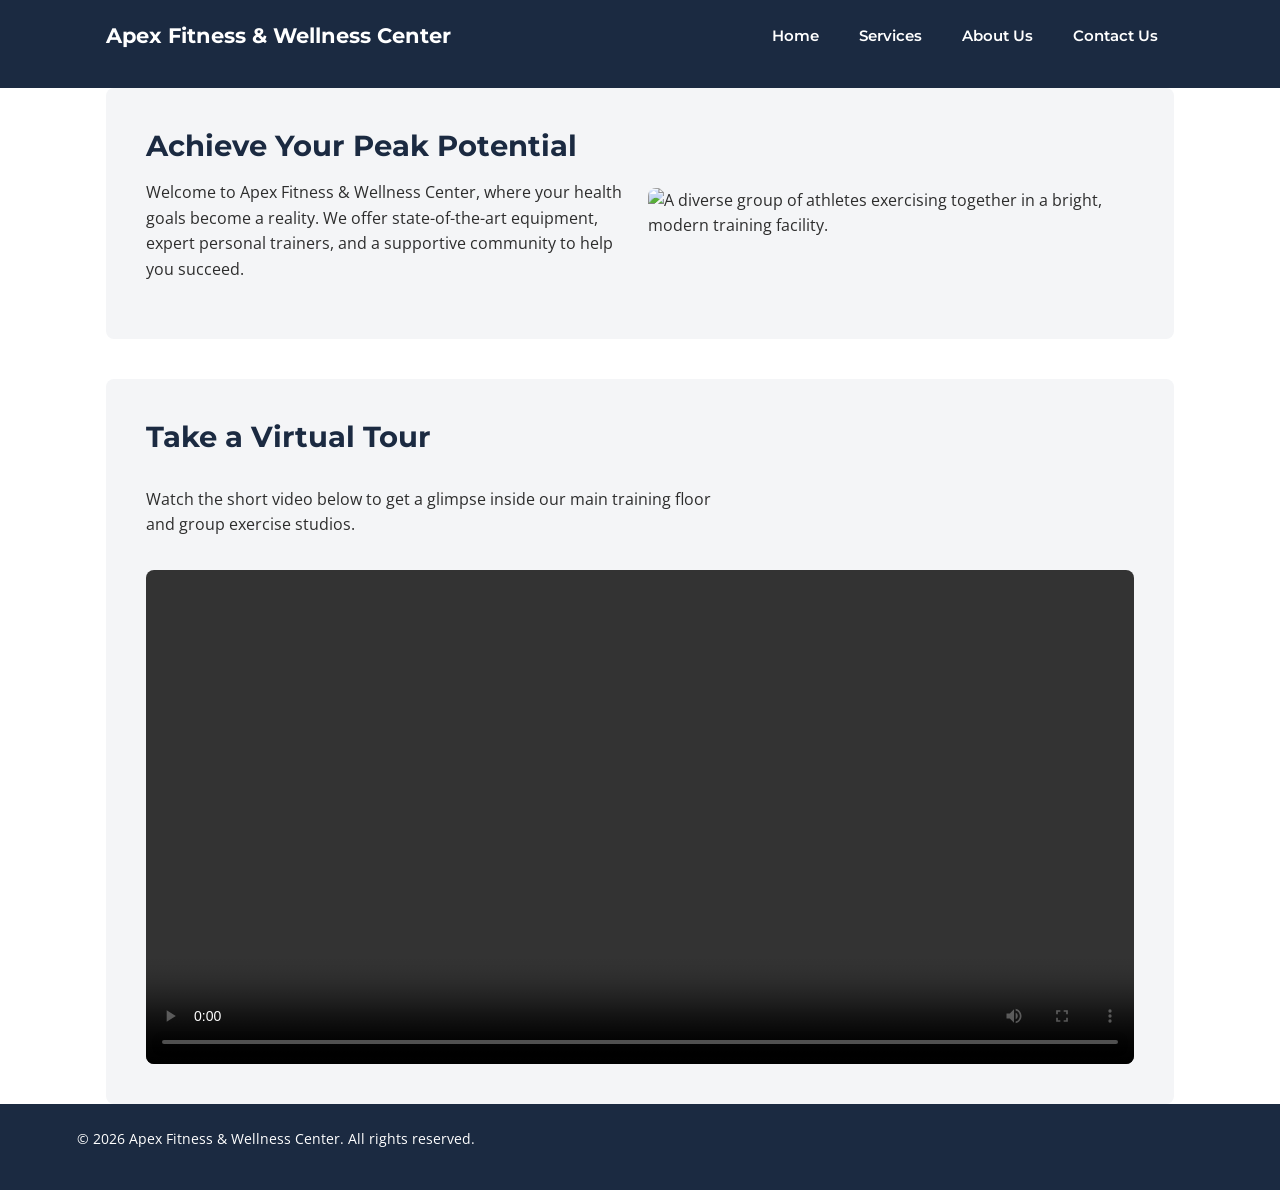
==== index.html @ f959fa25 "Add files via upload" ====
<!DOCTYPE html>
<html lang="en">
<head>
<meta charset="UTF-8">
<meta name="viewport" content="width=device-width, initial-scale=1.0">
<title>Apex Fitness &amp; Wellness Center - Home</title>
<link rel="preconnect" href="https://fonts.googleapis.com">
<link href="https://fonts.googleapis.com/css2?family=Montserrat:wght@600;700&family=Open+Sans:wght@400;600&display=swap" rel="stylesheet">
<link rel="stylesheet" href="styles.css">
</head>
<body>
<header>
  <div class="container">
    <h1>Apex Fitness &amp; Wellness Center</h1>
    <nav>
      <ul>
        <li><a href="index.html">Home</a></li>
        <li><a href="services.html">Services</a></li>
        <li><a href="about.html">About Us</a></li>
        <li><a href="contact.html">Contact Us</a></li>
      </ul>
    </nav>
  </div>
</header>
<main class="container">
  <section class="feature">
    <div class="feature-text">
      <h2>Achieve Your Peak Potential</h2>
      <p>Welcome to Apex Fitness &amp; Wellness Center, where your health goals become a reality. We offer state-of-the-art equipment, expert personal trainers, and a supportive community to help you succeed.</p>
    </div>
    <picture>
      <source media="(min-width: 800px)" srcset="images/hero-large.jpg">
      <img src="images/hero-small.jpg" alt="A diverse group of athletes exercising together in a bright, modern training facility.">
    </picture>
  </section>
  <section>
    <h2>Take a Virtual Tour</h2>
    <p>Watch the short video below to get a glimpse inside our main training floor and group exercise studios.</p>
    <video controls width="640">
      <source src="media/facility-tour.mp4" type="video/mp4">
      Your browser does not support the video tag. <a href="media/facility-tour.mp4">Download the facility tour video</a> to view it offline.
    </video>
  </section>
</main>
<footer>
  <p>&copy; 2026 Apex Fitness &amp; Wellness Center. All rights reserved.</p>
</footer>
</body>
</html>
---- styles.css ----
/* ==========================================================================
   Apex Fitness & Wellness Center — styles.css
   Design system: 3 main colors, 2 font families, mobile-first + Flexbox
   ========================================================================== */

/* --- Fonts ------------------------------------------------------------- */
/* Loaded via <link> in each HTML <head>:
   Montserrat (headings) + Open Sans (body text) */

/* --- Design tokens ------------------------------------------------------ */
:root {
  /* Color palette (2-4 main colors) */
  --color-navy: #1B2A41;      /* primary — header, footer, nav, headings */
  --color-orange: #F26B38;    /* accent — buttons, links, highlights     */
  --color-light: #F4F5F7;     /* neutral background for sections/cards   */
  --color-white: #FFFFFF;
  --color-text: #2D2D2D;      /* body text, high contrast on light bg    */

  /* Typography */
  --font-heading: 'Montserrat', 'Segoe UI', sans-serif;
  --font-body: 'Open Sans', Arial, sans-serif;

  /* Spacing scale */
  --space-xs: 0.5rem;
  --space-sm: 1rem;
  --space-md: 1.5rem;
  --space-lg: 2.5rem;
  --space-xl: 4rem;

  --radius: 8px;
  --max-width: 1100px;
}

/* --- Reset / base -------------------------------------------------------- */
* {
  box-sizing: border-box;
  margin: 0;
  padding: 0;
}

html {
  scroll-behavior: smooth;
}

body {
  font-family: var(--font-body);
  color: var(--color-text);
  background-color: var(--color-white);
  line-height: 1.6;
  font-size: 1rem;
}

img {
  max-width: 100%;
  display: block;
  border-radius: var(--radius);
}

a {
  color: var(--color-orange);
  text-decoration: none;
}

a:hover,
a:focus {
  text-decoration: underline;
}

h1, h2, h3 {
  font-family: var(--font-heading);
  color: var(--color-navy);
  line-height: 1.25;
  margin-bottom: var(--space-sm);
}

h1 {
  font-size: 1.8rem;
}

h2 {
  font-size: 1.4rem;
}

p {
  margin-bottom: var(--space-sm);
  max-width: 65ch; /* keeps line length scannable/readable */
}

ul {
  margin-bottom: var(--space-sm);
  padding-left: 1.25rem;
}

/* --- Layout helpers (Flexbox) -------------------------------------------- */
.container {
  width: 100%;
  max-width: var(--max-width);
  margin: 0 auto;
  padding: 0 var(--space-sm);
}

main {
  display: flex;
  flex-direction: column;
  gap: var(--space-lg);
  padding: var(--space-lg) 0;
}

main section {
  background-color: var(--color-light);
  border-radius: var(--radius);
  padding: var(--space-md);
  display: flex;
  flex-direction: column;
  gap: var(--space-sm);
}

/* --- Header / Nav (mobile-first: stacked) -------------------------------- */
header {
  background-color: var(--color-navy);
  color: var(--color-white);
  padding: var(--space-sm);
}

header .container {
  display: flex;
  flex-direction: column;
  align-items: flex-start;
  gap: var(--space-xs);
}

header h1 {
  color: var(--color-white);
  font-size: 1.3rem;
}

nav ul {
  list-style: none;
  padding: 0;
  display: flex;
  flex-direction: column;
  gap: var(--space-xs);
  width: 100%;
}

nav a {
  display: block;
  color: var(--color-white);
  font-family: var(--font-heading);
  font-weight: 600;
  font-size: 0.95rem;
  padding: var(--space-xs) var(--space-sm);
  border-radius: var(--radius);
  transition: background-color 0.2s ease;
}

nav a:hover,
nav a:focus {
  background-color: var(--color-orange);
  text-decoration: none;
}

/* --- Footer --------------------------------------------------------------- */
footer {
  background-color: var(--color-navy);
  color: var(--color-white);
  text-align: center;
  padding: var(--space-md) var(--space-sm);
  font-size: 0.85rem;
}

/* --- Figures / images ------------------------------------------------------ */
figure {
  display: flex;
  flex-direction: column;
  gap: var(--space-xs);
}

figcaption {
  font-size: 0.9rem;
  font-style: italic;
  color: var(--color-navy);
}

/* --- Video -------------------------------------------------------------- */
video {
  width: 100%;
  height: auto;
  border-radius: var(--radius);
}

/* --- Buttons / CTAs -------------------------------------------------------- */
button,
.btn {
  font-family: var(--font-heading);
  background-color: var(--color-orange);
  color: var(--color-white);
  border: none;
  padding: var(--space-xs) var(--space-md);
  border-radius: var(--radius);
  font-size: 1rem;
  font-weight: 600;
  cursor: pointer;
  align-self: flex-start;
  transition: opacity 0.2s ease;
}

button:hover,
.btn:hover {
  opacity: 0.9;
}

/* --- Forms ---------------------------------------------------------------- */
form {
  display: flex;
  flex-direction: column;
  gap: var(--space-md);
}

fieldset {
  border: 1px solid var(--color-navy);
  border-radius: var(--radius);
  padding: var(--space-sm);
  display: flex;
  flex-direction: column;
  gap: var(--space-sm);
  background-color: var(--color-white);
}

legend {
  font-family: var(--font-heading);
  color: var(--color-navy);
  font-weight: 700;
  padding: 0 var(--space-xs);
}

label {
  font-weight: 600;
  margin-bottom: var(--space-xs);
  display: block;
}

input,
select,
textarea {
  width: 100%;
  font-family: var(--font-body);
  font-size: 1rem;
  padding: var(--space-xs);
  border: 1px solid #C7CCD1;
  border-radius: var(--radius);
  background-color: var(--color-white);
  color: var(--color-text);
}

input:focus,
select:focus,
textarea:focus {
  outline: 2px solid var(--color-orange);
  outline-offset: 1px;
}

/* --- Responsive: larger screens ------------------------------------------- */
@media (min-width: 800px) {
  header .container {
    flex-direction: row;
    justify-content: space-between;
    align-items: center;
  }

  nav ul {
    flex-direction: row;
    width: auto;
  }

  main {
    padding: var(--space-xl) 0;
  }

  main section {
    padding: var(--space-lg);
  }

  h1 {
    font-size: 2.4rem;
  }

  h2 {
    font-size: 1.8rem;
  }

  /* Two-column layout for sections that pair text with an image/figure.
     Applied via the .feature class rather than :has() so it renders
     consistently across browsers. */
  main section.feature {
    flex-direction: row;
    align-items: center;
  }

  main section.feature .feature-text {
    flex: 1;
  }

  main section.feature figure,
  main section.feature picture {
    flex: 1;
  }

}
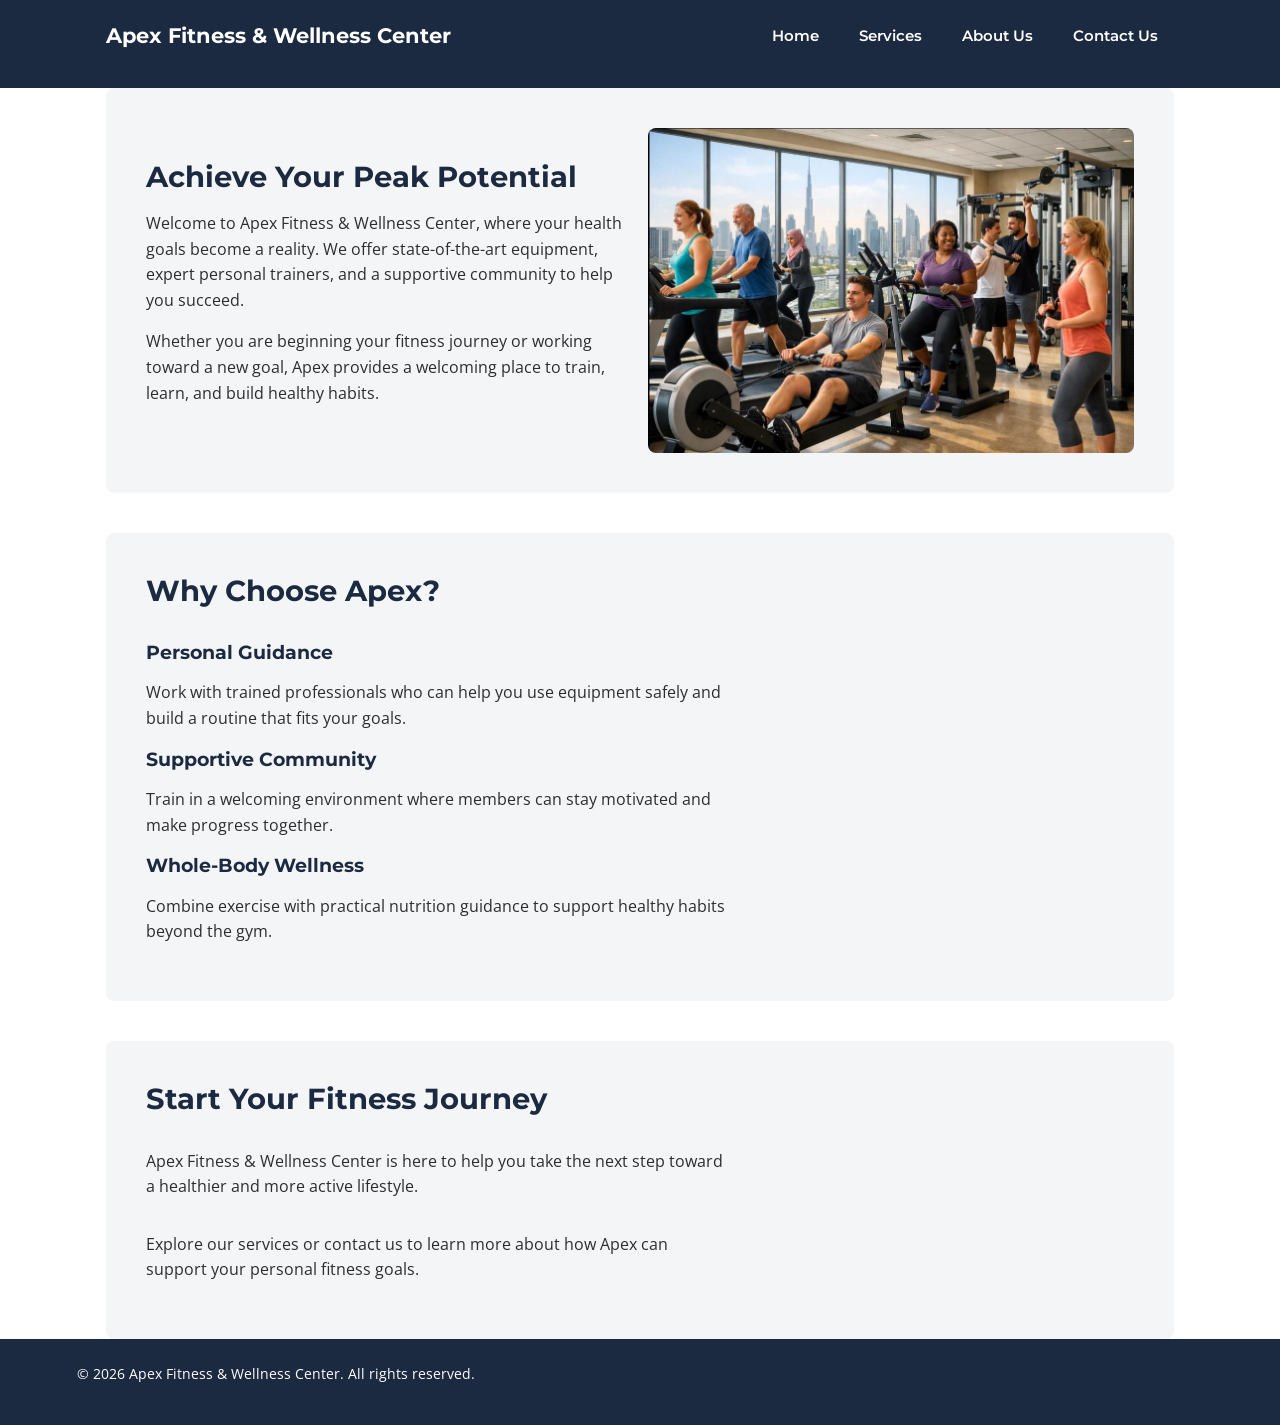
==== commit ef7c4290: "Update index.html" ====
--- a/index.html
+++ b/index.html
@@ -3,16 +3,23 @@
 <head>
 <meta charset="UTF-8">
 <meta name="viewport" content="width=device-width, initial-scale=1.0">
+<meta name="description" content="Apex Fitness & Wellness Center helps members reach their fitness and wellness goals through personal training, group classes, and supportive programs.">
 <title>Apex Fitness &amp; Wellness Center - Home</title>
+
 <link rel="preconnect" href="https://fonts.googleapis.com">
+<link rel="preconnect" href="https://fonts.gstatic.com" crossorigin>
 <link href="https://fonts.googleapis.com/css2?family=Montserrat:wght@600;700&family=Open+Sans:wght@400;600&display=swap" rel="stylesheet">
+
 <link rel="stylesheet" href="styles.css">
 </head>
+
 <body>
+
 <header>
   <div class="container">
     <h1>Apex Fitness &amp; Wellness Center</h1>
-    <nav>
+
+    <nav aria-label="Main navigation">
       <ul>
         <li><a href="index.html">Home</a></li>
         <li><a href="services.html">Services</a></li>
@@ -22,28 +29,87 @@
     </nav>
   </div>
 </header>
+
 <main class="container">
+
   <section class="feature">
     <div class="feature-text">
       <h2>Achieve Your Peak Potential</h2>
-      <p>Welcome to Apex Fitness &amp; Wellness Center, where your health goals become a reality. We offer state-of-the-art equipment, expert personal trainers, and a supportive community to help you succeed.</p>
+
+      <p>
+        Welcome to Apex Fitness &amp; Wellness Center, where your health goals
+        become a reality. We offer state-of-the-art equipment, expert personal
+        trainers, and a supportive community to help you succeed.
+      </p>
+
+      <p>
+        Whether you are beginning your fitness journey or working toward a new
+        goal, Apex provides a welcoming place to train, learn, and build
+        healthy habits.
+      </p>
     </div>
+
     <picture>
-      <source media="(min-width: 800px)" srcset="images/hero-large.jpg">
-      <img src="images/hero-small.jpg" alt="A diverse group of athletes exercising together in a bright, modern training facility.">
+      <source media="(min-width: 800px)" srcset="hero-large.jpg">
+
+      <img
+        src="hero-small.jpg"
+        alt="A diverse group of athletes exercising together in a bright, modern training facility."
+      >
     </picture>
   </section>
+
   <section>
-    <h2>Take a Virtual Tour</h2>
-    <p>Watch the short video below to get a glimpse inside our main training floor and group exercise studios.</p>
-    <video controls width="640">
-      <source src="media/facility-tour.mp4" type="video/mp4">
-      Your browser does not support the video tag. <a href="media/facility-tour.mp4">Download the facility tour video</a> to view it offline.
-    </video>
+    <h2>Why Choose Apex?</h2>
+
+    <div class="cards">
+
+      <article class="card">
+        <h3>Personal Guidance</h3>
+        <p>
+          Work with trained professionals who can help you use equipment safely
+          and build a routine that fits your goals.
+        </p>
+      </article>
+
+      <article class="card">
+        <h3>Supportive Community</h3>
+        <p>
+          Train in a welcoming environment where members can stay motivated
+          and make progress together.
+        </p>
+      </article>
+
+      <article class="card">
+        <h3>Whole-Body Wellness</h3>
+        <p>
+          Combine exercise with practical nutrition guidance to support healthy
+          habits beyond the gym.
+        </p>
+      </article>
+
+    </div>
   </section>
+
+  <section>
+    <h2>Start Your Fitness Journey</h2>
+
+    <p>
+      Apex Fitness &amp; Wellness Center is here to help you take the next step
+      toward a healthier and more active lifestyle.
+    </p>
+
+    <p>
+      Explore our services or contact us to learn more about how Apex can
+      support your personal fitness goals.
+    </p>
+  </section>
+
 </main>
+
 <footer>
   <p>&copy; 2026 Apex Fitness &amp; Wellness Center. All rights reserved.</p>
 </footer>
+
 </body>
 </html>
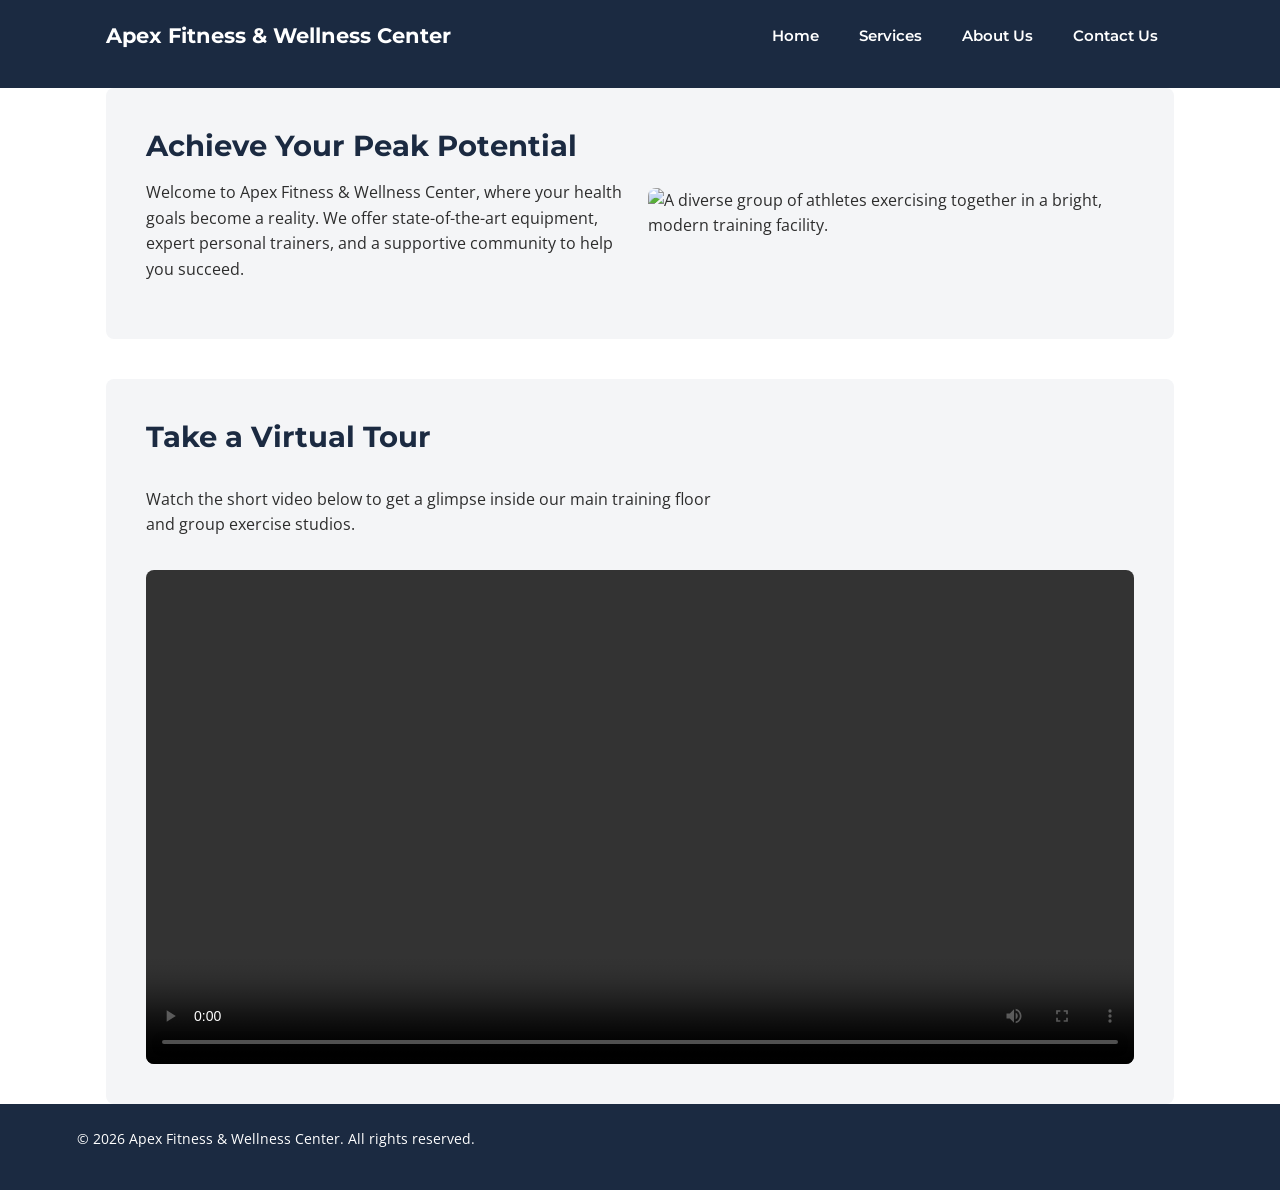
==== commit 3897c0d2: "Update index.html" ====
--- a/index.html
+++ b/index.html
@@ -3,23 +3,16 @@
 <head>
 <meta charset="UTF-8">
 <meta name="viewport" content="width=device-width, initial-scale=1.0">
-<meta name="description" content="Apex Fitness & Wellness Center helps members reach their fitness and wellness goals through personal training, group classes, and supportive programs.">
 <title>Apex Fitness &amp; Wellness Center - Home</title>
-
 <link rel="preconnect" href="https://fonts.googleapis.com">
-<link rel="preconnect" href="https://fonts.gstatic.com" crossorigin>
 <link href="https://fonts.googleapis.com/css2?family=Montserrat:wght@600;700&family=Open+Sans:wght@400;600&display=swap" rel="stylesheet">
-
 <link rel="stylesheet" href="styles.css">
 </head>
-
 <body>
-
 <header>
   <div class="container">
     <h1>Apex Fitness &amp; Wellness Center</h1>
-
-    <nav aria-label="Main navigation">
+    <nav>
       <ul>
         <li><a href="index.html">Home</a></li>
         <li><a href="services.html">Services</a></li>
@@ -29,87 +22,28 @@
     </nav>
   </div>
 </header>
-
 <main class="container">
-
   <section class="feature">
     <div class="feature-text">
       <h2>Achieve Your Peak Potential</h2>
-
-      <p>
-        Welcome to Apex Fitness &amp; Wellness Center, where your health goals
-        become a reality. We offer state-of-the-art equipment, expert personal
-        trainers, and a supportive community to help you succeed.
-      </p>
-
-      <p>
-        Whether you are beginning your fitness journey or working toward a new
-        goal, Apex provides a welcoming place to train, learn, and build
-        healthy habits.
-      </p>
+      <p>Welcome to Apex Fitness &amp; Wellness Center, where your health goals become a reality. We offer state-of-the-art equipment, expert personal trainers, and a supportive community to help you succeed.</p>
     </div>
-
     <picture>
-      <source media="(min-width: 800px)" srcset="hero-large.jpg">
-
-      <img
-        src="hero-small.jpg"
-        alt="A diverse group of athletes exercising together in a bright, modern training facility."
-      >
+      <source media="(min-width: 800px)" srcset="images/hero-large.jpg">
+      <img src="images/hero-small.jpg" alt="A diverse group of athletes exercising together in a bright, modern training facility.">
     </picture>
   </section>
-
   <section>
-    <h2>Why Choose Apex?</h2>
-
-    <div class="cards">
-
-      <article class="card">
-        <h3>Personal Guidance</h3>
-        <p>
-          Work with trained professionals who can help you use equipment safely
-          and build a routine that fits your goals.
-        </p>
-      </article>
-
-      <article class="card">
-        <h3>Supportive Community</h3>
-        <p>
-          Train in a welcoming environment where members can stay motivated
-          and make progress together.
-        </p>
-      </article>
-
-      <article class="card">
-        <h3>Whole-Body Wellness</h3>
-        <p>
-          Combine exercise with practical nutrition guidance to support healthy
-          habits beyond the gym.
-        </p>
-      </article>
-
-    </div>
+    <h2>Take a Virtual Tour</h2>
+    <p>Watch the short video below to get a glimpse inside our main training floor and group exercise studios.</p>
+    <video controls width="640">
+      <source src="media/facility-tour.mp4" type="video/mp4">
+      Your browser does not support the video tag. <a href="media/facility-tour.mp4">Download the facility tour video</a> to view it offline.
+    </video>
   </section>
-
-  <section>
-    <h2>Start Your Fitness Journey</h2>
-
-    <p>
-      Apex Fitness &amp; Wellness Center is here to help you take the next step
-      toward a healthier and more active lifestyle.
-    </p>
-
-    <p>
-      Explore our services or contact us to learn more about how Apex can
-      support your personal fitness goals.
-    </p>
-  </section>
-
 </main>
-
 <footer>
   <p>&copy; 2026 Apex Fitness &amp; Wellness Center. All rights reserved.</p>
 </footer>
-
 </body>
 </html>
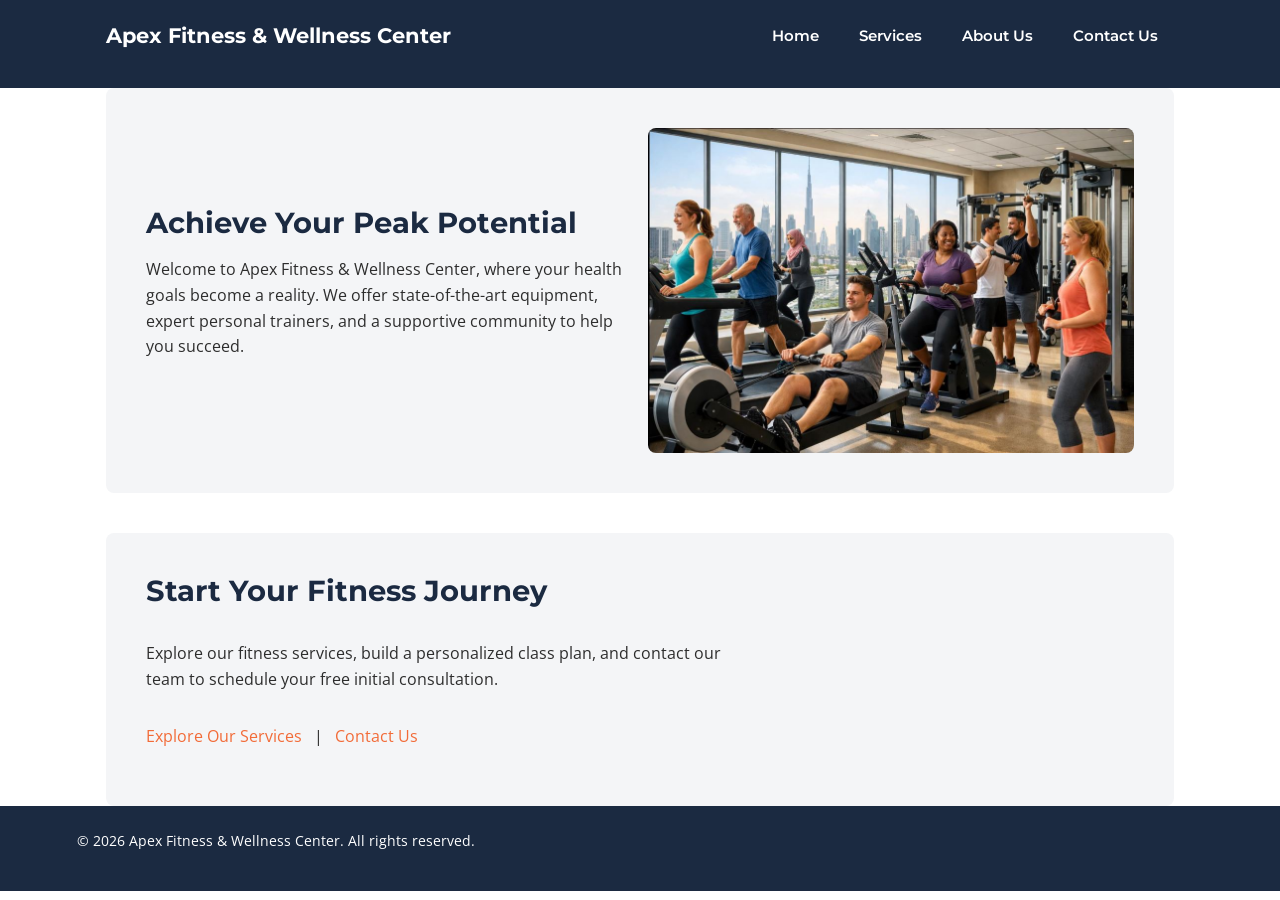
==== commit 3984f019: "Update index.html" ====
--- a/index.html
+++ b/index.html
@@ -3,15 +3,22 @@
 <head>
 <meta charset="UTF-8">
 <meta name="viewport" content="width=device-width, initial-scale=1.0">
+
 <title>Apex Fitness &amp; Wellness Center - Home</title>
+
 <link rel="preconnect" href="https://fonts.googleapis.com">
 <link href="https://fonts.googleapis.com/css2?family=Montserrat:wght@600;700&family=Open+Sans:wght@400;600&display=swap" rel="stylesheet">
+
 <link rel="stylesheet" href="styles.css">
 </head>
+
 <body>
+
 <header>
   <div class="container">
+
     <h1>Apex Fitness &amp; Wellness Center</h1>
+
     <nav>
       <ul>
         <li><a href="index.html">Home</a></li>
@@ -20,30 +27,64 @@
         <li><a href="contact.html">Contact Us</a></li>
       </ul>
     </nav>
+
   </div>
 </header>
+
 <main class="container">
+
   <section class="feature">
+
     <div class="feature-text">
+
       <h2>Achieve Your Peak Potential</h2>
-      <p>Welcome to Apex Fitness &amp; Wellness Center, where your health goals become a reality. We offer state-of-the-art equipment, expert personal trainers, and a supportive community to help you succeed.</p>
+
+      <p>
+        Welcome to Apex Fitness &amp; Wellness Center, where your health goals
+        become a reality. We offer state-of-the-art equipment, expert personal
+        trainers, and a supportive community to help you succeed.
+      </p>
+
     </div>
+
     <picture>
-      <source media="(min-width: 800px)" srcset="images/hero-large.jpg">
-      <img src="images/hero-small.jpg" alt="A diverse group of athletes exercising together in a bright, modern training facility.">
+      <source
+        media="(min-width: 800px)"
+        srcset="hero-large.jpg"
+      >
+
+      <img
+        src="hero-small.jpg"
+        alt="A diverse group of athletes exercising together in a bright, modern training facility."
+      >
     </picture>
+
   </section>
+
   <section>
-    <h2>Take a Virtual Tour</h2>
-    <p>Watch the short video below to get a glimpse inside our main training floor and group exercise studios.</p>
-    <video controls width="640">
-      <source src="media/facility-tour.mp4" type="video/mp4">
-      Your browser does not support the video tag. <a href="media/facility-tour.mp4">Download the facility tour video</a> to view it offline.
-    </video>
+
+    <h2>Start Your Fitness Journey</h2>
+
+    <p>
+      Explore our fitness services, build a personalized class plan, and
+      contact our team to schedule your free initial consultation.
+    </p>
+
+    <p>
+      <a href="services.html">Explore Our Services</a>
+      &nbsp; | &nbsp;
+      <a href="contact.html">Contact Us</a>
+    </p>
+
   </section>
+
 </main>
+
 <footer>
-  <p>&copy; 2026 Apex Fitness &amp; Wellness Center. All rights reserved.</p>
+  <p>
+    &copy; 2026 Apex Fitness &amp; Wellness Center. All rights reserved.
+  </p>
 </footer>
+
 </body>
 </html>
